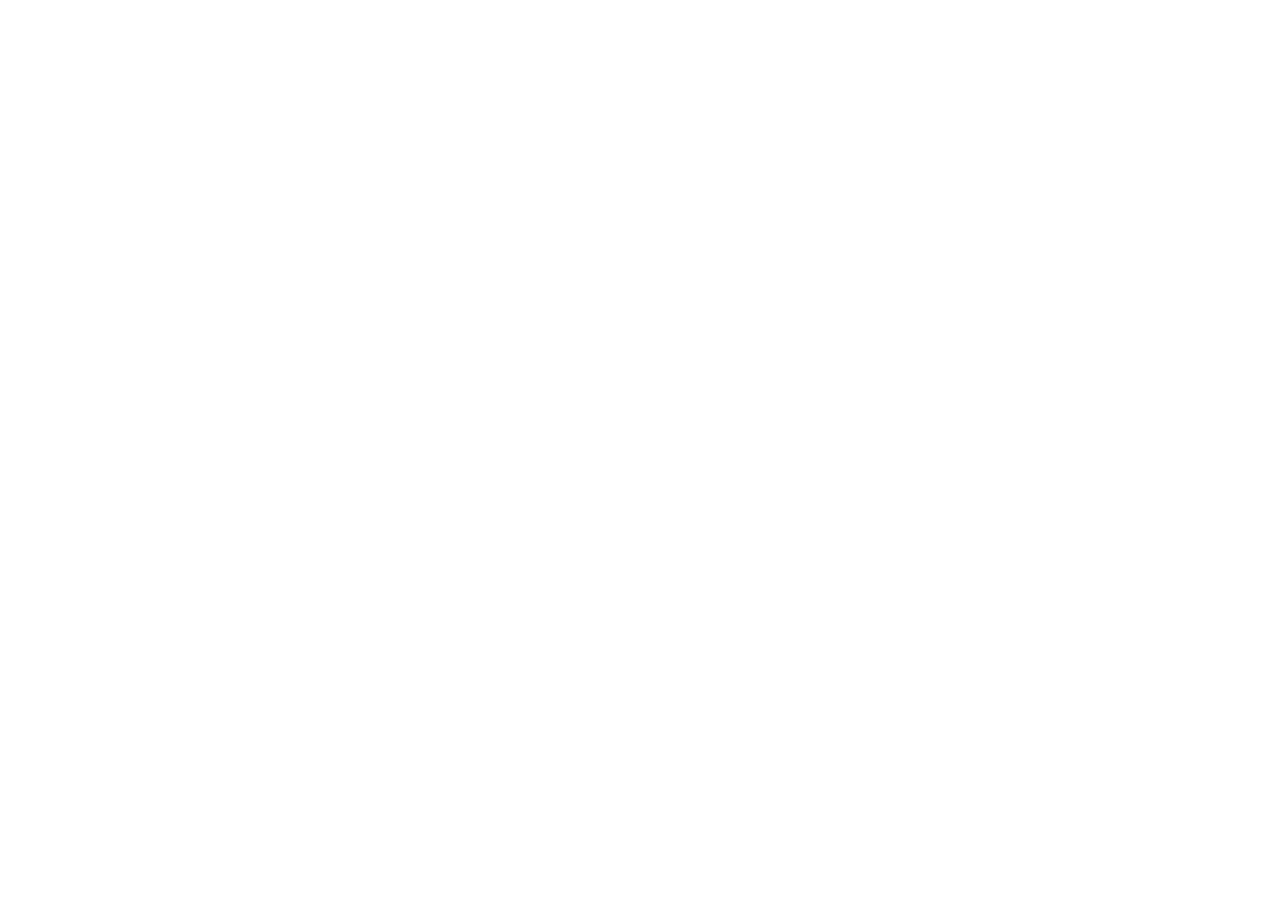
==== index.html @ 334176bd "movendo arquivos" ====
<!doctype html>
<html lang="en">
  <head>
    <meta charset="UTF-8" />
    <meta name="viewport" content="width=device-width, initial-scale=1.0" />
    <title>RecySouls - Logística Reversa de Almas</title>
    <script type="module" crossorigin src="/recysouls/assets/index-DYGy5Hjc.js"></script>
    <link rel="stylesheet" crossorigin href="/recysouls/assets/index-yhm3DE7h.css">
  </head>
  <body>
    <div id="root"></div>
  </body>
</html>
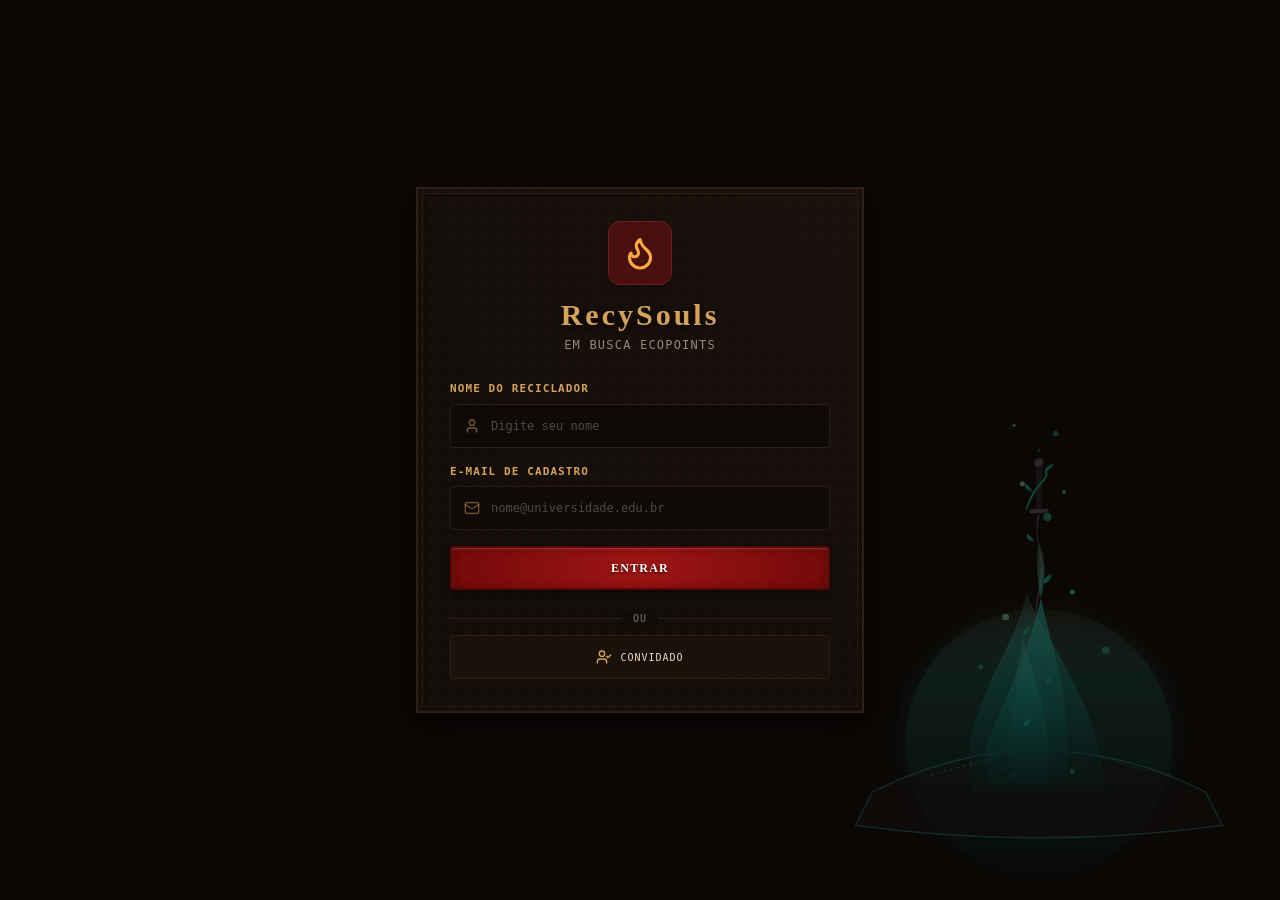
==== commit 318ef91f: "Remodelagem das funções dos botões e suavidez no login" ====
--- a/index.html
+++ b/index.html
@@ -1,14 +1,13 @@
 <!doctype html>
-<html lang="en">
+<html lang="pt-BR">
   <head>
     <meta charset="UTF-8" />
     <meta name="viewport" content="width=device-width, initial-scale=1.0" />
     <title>RecySouls - Logística Reversa de Almas</title>
-    <script type="module" crossorigin src="/recysouls/assets/index-DYGy5Hjc.js"></script>
-    <link rel="stylesheet" crossorigin href="/recysouls/assets/index-yhm3DE7h.css">
+    <script type="module" crossorigin src="./assets/index-DYGy5Hjc.js"></script>
+    <link rel="stylesheet" crossorigin href="./assets/index-yhm3DE7h.css">
   </head>
   <body>
     <div id="root"></div>
   </body>
 </html>
-
--- a/assets/index-yhm3DE7h.css
+++ b/assets/index-yhm3DE7h.css
@@ -0,0 +1 @@
+@import"https://fonts.googleapis.com/css2?family=Cinzel:wght@400;500;600;700;800;900&family=Inter:wght@300;400;500;600;700&family=JetBrains+Mono:wght@400;500;600&display=swap";/*! tailwindcss v4.3.3 | MIT License | https://tailwindcss.com */@layer properties{@supports (((-webkit-hyphens:none)) and (not (margin-trim:inline))) or ((-moz-orient:inline) and (not (color:rgb(from red r g b)))){*,:before,:after,::backdrop{--tw-translate-x:0;--tw-translate-y:0;--tw-translate-z:0;--tw-scale-x:1;--tw-scale-y:1;--tw-scale-z:1;--tw-rotate-x:initial;--tw-rotate-y:initial;--tw-rotate-z:initial;--tw-skew-x:initial;--tw-skew-y:initial;--tw-space-y-reverse:0;--tw-space-x-reverse:0;--tw-border-style:solid;--tw-gradient-position:initial;--tw-gradient-from:#0000;--tw-gradient-via:#0000;--tw-gradient-to:#0000;--tw-gradient-stops:initial;--tw-gradient-via-stops:initial;--tw-gradient-from-position:0%;--tw-gradient-via-position:50%;--tw-gradient-to-position:100%;--tw-leading:initial;--tw-font-weight:initial;--tw-tracking:initial;--tw-shadow:0 0 #0000;--tw-shadow-color:initial;--tw-shadow-alpha:100%;--tw-inset-shadow:0 0 #0000;--tw-inset-shadow-color:initial;--tw-inset-shadow-alpha:100%;--tw-ring-color:initial;--tw-ring-shadow:0 0 #0000;--tw-inset-ring-color:initial;--tw-inset-ring-shadow:0 0 #0000;--tw-ring-inset:initial;--tw-ring-offset-width:0px;--tw-ring-offset-color:#fff;--tw-ring-offset-shadow:0 0 #0000;--tw-blur:initial;--tw-brightness:initial;--tw-contrast:initial;--tw-grayscale:initial;--tw-hue-rotate:initial;--tw-invert:initial;--tw-opacity:initial;--tw-saturate:initial;--tw-sepia:initial;--tw-drop-shadow:initial;--tw-drop-shadow-color:initial;--tw-drop-shadow-alpha:100%;--tw-drop-shadow-size:initial;--tw-duration:initial;--tw-ease:initial}}}@layer theme{:root,:host{--font-sans:"Inter", ui-sans-serif, system-ui, sans-serif;--font-mono:"JetBrains Mono", ui-monospace, SFMono-Regular, monospace;--color-amber-300:oklch(87.9% .169 91.605);--color-amber-400:oklch(82.8% .189 84.429);--color-amber-500:oklch(76.9% .188 70.08);--color-amber-950:oklch(27.9% .077 45.635);--color-emerald-300:oklch(84.5% .143 164.978);--color-emerald-500:oklch(69.6% .17 162.48);--color-teal-300:oklch(85.5% .138 181.071);--color-teal-500:oklch(70.4% .14 182.503);--color-teal-900:oklch(38.6% .063 188.416);--color-teal-950:oklch(27.7% .046 192.524);--color-rose-200:oklch(89.2% .058 10.001);--color-rose-300:oklch(81% .117 11.638);--color-rose-400:oklch(71.2% .194 13.428);--color-stone-900:oklch(21.6% .006 56.043);--color-stone-950:oklch(14.7% .004 49.25);--color-black:#000;--color-white:#fff;--spacing:.25rem;--container-sm:24rem;--container-md:28rem;--container-xl:36rem;--container-2xl:42rem;--container-7xl:80rem;--text-xs:.75rem;--text-xs--line-height:calc(1 / .75);--text-sm:.875rem;--text-sm--line-height:calc(1.25 / .875);--text-base:1rem;--text-base--line-height: 1.5 ;--text-lg:1.125rem;--text-lg--line-height:calc(1.75 / 1.125);--text-xl:1.25rem;--text-xl--line-height:calc(1.75 / 1.25);--text-2xl:1.5rem;--text-2xl--line-height:calc(2 / 1.5);--text-3xl:1.875rem;--text-3xl--line-height: 1.2 ;--font-weight-medium:500;--font-weight-semibold:600;--font-weight-bold:700;--font-weight-extrabold:800;--tracking-tight:-.025em;--tracking-wide:.025em;--tracking-wider:.05em;--tracking-widest:.1em;--leading-tight:1.25;--leading-snug:1.375;--leading-normal:1.5;--leading-relaxed:1.625;--radius-lg:.5rem;--radius-xl:.75rem;--radius-2xl:1rem;--radius-3xl:1.5rem;--ease-in-out:cubic-bezier(.4, 0, .2, 1);--animate-ping:ping 1s cubic-bezier(0, 0, .2, 1) infinite;--animate-pulse:pulse 2s cubic-bezier(.4, 0, .6, 1) infinite;--blur-2xl:40px;--blur-3xl:64px;--default-transition-duration:.15s;--default-transition-timing-function:cubic-bezier(.4, 0, .2, 1);--default-font-family:var(--font-sans);--default-mono-font-family:var(--font-mono);--font-display:"Cinzel", Georgia, serif}}@layer base{*,:after,:before,::backdrop{box-sizing:border-box;border:0 solid;margin:0;padding:0}::file-selector-button{box-sizing:border-box;border:0 solid;margin:0;padding:0}html,:host{-webkit-text-size-adjust:100%;-moz-tab-size:4;tab-size:4;line-height:1.5;font-family:var(--default-font-family,-apple-system, BlinkMacSystemFont, "Segoe UI", Roboto, "Helvetica Neue", "Noto Sans", Arial, sans-serif, "Apple Color Emoji", "Segoe UI Emoji", "Segoe UI Symbol", "Noto Color Emoji");font-feature-settings:var(--default-font-feature-settings,normal);font-variation-settings:var(--default-font-variation-settings,normal);-webkit-tap-highlight-color:transparent}hr{height:0;color:inherit;border-top-width:1px}abbr:where([title]){-webkit-text-decoration:underline dotted;text-decoration:underline dotted}h1,h2,h3,h4,h5,h6{font-size:inherit;font-weight:inherit}a{color:inherit;-webkit-text-decoration:inherit;text-decoration:inherit}b,strong{font-weight:bolder}code,kbd,samp,pre{font-family:var(--default-mono-font-family,ui-monospace, SFMono-Regular, Menlo, Monaco, Consolas, "Liberation Mono", "Courier New", monospace);font-feature-settings:var(--default-mono-font-feature-settings,normal);font-variation-settings:var(--default-mono-font-variation-settings,normal);font-size:1em}small{font-size:80%}sub,sup{vertical-align:baseline;font-size:75%;line-height:0;position:relative}sub{bottom:-.25em}sup{top:-.5em}table{text-indent:0;border-color:inherit;border-collapse:collapse}:-moz-focusring:where(:not(iframe)){outline:auto}progress{vertical-align:baseline}summary{display:list-item}ol,ul,menu{list-style:none}img,svg,video,canvas,audio,iframe,embed,object{vertical-align:middle;display:block}img,video{max-width:100%;height:auto}button,input,select,optgroup,textarea{font:inherit;font-feature-settings:inherit;font-variation-settings:inherit;letter-spacing:inherit;color:inherit;opacity:1;background-color:#0000;border-radius:0}::file-selector-button{font:inherit;font-feature-settings:inherit;font-variation-settings:inherit;letter-spacing:inherit;color:inherit;opacity:1;background-color:#0000;border-radius:0}:where(select:is([multiple],[size])) optgroup{font-weight:bolder}:where(select:is([multiple],[size])) optgroup option{padding-inline-start:20px}::file-selector-button{margin-inline-end:4px}::placeholder{opacity:1}@supports (not ((-webkit-appearance:-apple-pay-button))) or (contain-intrinsic-size:1px){::placeholder{color:currentColor}@supports (color:color-mix(in lab,red,red)){::placeholder{color:color-mix(in oklab,currentcolor 50%,transparent)}}}textarea{resize:vertical}::-webkit-search-decoration{-webkit-appearance:none}::-webkit-date-and-time-value{min-height:1lh;text-align:inherit}::-webkit-datetime-edit{display:inline-flex}::-webkit-datetime-edit-fields-wrapper{padding:0}::-webkit-datetime-edit{padding-block:0}::-webkit-datetime-edit-year-field{padding-block:0}::-webkit-datetime-edit-month-field{padding-block:0}::-webkit-datetime-edit-day-field{padding-block:0}::-webkit-datetime-edit-hour-field{padding-block:0}::-webkit-datetime-edit-minute-field{padding-block:0}::-webkit-datetime-edit-second-field{padding-block:0}::-webkit-datetime-edit-millisecond-field{padding-block:0}::-webkit-datetime-edit-meridiem-field{padding-block:0}::-webkit-calendar-picker-indicator{line-height:1}:-moz-ui-invalid{box-shadow:none}button,input:where([type=button],[type=reset],[type=submit]){-webkit-appearance:button;-moz-appearance:button;appearance:button}::file-selector-button{-webkit-appearance:button;-moz-appearance:button;appearance:button}::-webkit-inner-spin-button{height:auto}::-webkit-outer-spin-button{height:auto}[hidden]:where(:not([hidden=until-found])){display:none!important}}@layer components;@layer utilities{.pointer-events-none{pointer-events:none}.absolute{position:absolute}.relative{position:relative}.static{position:static}.-inset-2{inset:calc(var(--spacing) * -2)}.inset-0{top:0;right:0;bottom:0;left:0}.inset-2{inset:calc(var(--spacing) * 2)}.inset-y-0{inset-block:0}.top-0{top:0}.top-0\.5{top:calc(var(--spacing) * .5)}.top-1\/4{top:25%}.top-2{top:calc(var(--spacing) * 2)}.top-3{top:calc(var(--spacing) * 3)}.right-0{right:0}.right-1\/4{right:25%}.right-2{right:calc(var(--spacing) * 2)}.right-3{right:calc(var(--spacing) * 3)}.right-\[-20px\]{right:-20px}.bottom-0{bottom:0}.bottom-1\/4{bottom:25%}.bottom-3{bottom:calc(var(--spacing) * 3)}.bottom-4{bottom:calc(var(--spacing) * 4)}.bottom-\[-10px\]{bottom:-10px}.left-0{left:0}.left-1\/2{left:50%}.left-1\/4{left:25%}.left-3{left:calc(var(--spacing) * 3)}.z-0{z-index:0}.z-10{z-index:10}.z-20{z-index:20}.z-30{z-index:30}.mx-auto{margin-inline:auto}.my-4{margin-block:calc(var(--spacing) * 4)}.-mt-12{margin-top:calc(var(--spacing) * -12)}.-mt-16{margin-top:calc(var(--spacing) * -16)}.mt-0\.5{margin-top:calc(var(--spacing) * .5)}.mt-1{margin-top:var(--spacing)}.mt-1\.5{margin-top:calc(var(--spacing) * 1.5)}.mt-2{margin-top:calc(var(--spacing) * 2)}.mt-5{margin-top:calc(var(--spacing) * 5)}.mt-6{margin-top:calc(var(--spacing) * 6)}.-mr-12{margin-right:calc(var(--spacing) * -12)}.-mr-16{margin-right:calc(var(--spacing) * -16)}.mr-1{margin-right:var(--spacing)}.-mb-12{margin-bottom:calc(var(--spacing) * -12)}.-mb-16{margin-bottom:calc(var(--spacing) * -16)}.mb-1{margin-bottom:var(--spacing)}.mb-1\.5{margin-bottom:calc(var(--spacing) * 1.5)}.mb-2{margin-bottom:calc(var(--spacing) * 2)}.mb-4{margin-bottom:calc(var(--spacing) * 4)}.mb-6{margin-bottom:calc(var(--spacing) * 6)}.-ml-12{margin-left:calc(var(--spacing) * -12)}.-ml-16{margin-left:calc(var(--spacing) * -16)}.line-clamp-2{-webkit-line-clamp:2;-webkit-box-orient:vertical;display:-webkit-box;overflow:hidden}.block{display:block}.contents{display:contents}.flex{display:flex}.grid{display:grid}.hidden{display:none}.h-2{height:calc(var(--spacing) * 2)}.h-3{height:calc(var(--spacing) * 3)}.h-3\.5{height:calc(var(--spacing) * 3.5)}.h-4{height:calc(var(--spacing) * 4)}.h-5{height:calc(var(--spacing) * 5)}.h-6{height:calc(var(--spacing) * 6)}.h-7{height:calc(var(--spacing) * 7)}.h-8{height:calc(var(--spacing) * 8)}.h-9{height:calc(var(--spacing) * 9)}.h-10{height:calc(var(--spacing) * 10)}.h-11{height:calc(var(--spacing) * 11)}.h-14{height:calc(var(--spacing) * 14)}.h-16{height:calc(var(--spacing) * 16)}.h-36{height:calc(var(--spacing) * 36)}.h-48{height:calc(var(--spacing) * 48)}.h-64{height:calc(var(--spacing) * 64)}.h-80{height:calc(var(--spacing) * 80)}.h-96{height:calc(var(--spacing) * 96)}.h-\[300px\]{height:300px}.h-\[320px\]{height:320px}.h-\[340px\]{height:340px}.h-auto{height:auto}.h-full{height:100%}.max-h-\[72vh\]{max-height:72vh}.max-h-\[160px\]{max-height:160px}.max-h-\[380px\]{max-height:380px}.min-h-screen{min-height:100vh}.w-3{width:calc(var(--spacing) * 3)}.w-3\.5{width:calc(var(--spacing) * 3.5)}.w-4{width:calc(var(--spacing) * 4)}.w-5{width:calc(var(--spacing) * 5)}.w-6{width:calc(var(--spacing) * 6)}.w-8{width:calc(var(--spacing) * 8)}.w-9{width:calc(var(--spacing) * 9)}.w-10{width:calc(var(--spacing) * 10)}.w-14{width:calc(var(--spacing) * 14)}.w-16{width:calc(var(--spacing) * 16)}.w-36{width:calc(var(--spacing) * 36)}.w-48{width:calc(var(--spacing) * 48)}.w-64{width:calc(var(--spacing) * 64)}.w-80{width:calc(var(--spacing) * 80)}.w-96{width:calc(var(--spacing) * 96)}.w-\[280px\]{width:280px}.w-full{width:100%}.max-w-2xl{max-width:var(--container-2xl)}.max-w-7xl{max-width:var(--container-7xl)}.max-w-\[120px\]{max-width:120px}.max-w-\[200px\]{max-width:200px}.max-w-md{max-width:var(--container-md)}.max-w-sm{max-width:var(--container-sm)}.max-w-xl{max-width:var(--container-xl)}.flex-1{flex:1}.shrink-0{flex-shrink:0}.-translate-x-1\/2{--tw-translate-x: -50% ;translate:var(--tw-translate-x) var(--tw-translate-y)}.scale-125{--tw-scale-x:125%;--tw-scale-y:125%;--tw-scale-z:125%;scale:var(--tw-scale-x) var(--tw-scale-y)}.transform{transform:var(--tw-rotate-x,) var(--tw-rotate-y,) var(--tw-rotate-z,) var(--tw-skew-x,) var(--tw-skew-y,)}.animate-ping{animation:var(--animate-ping)}.animate-pulse{animation:var(--animate-pulse)}.cursor-pointer{cursor:pointer}.grid-cols-1{grid-template-columns:repeat(1,minmax(0,1fr))}.flex-col{flex-direction:column}.flex-wrap{flex-wrap:wrap}.items-center{align-items:center}.items-end{align-items:flex-end}.items-start{align-items:flex-start}.items-stretch{align-items:stretch}.justify-between{justify-content:space-between}.justify-center{justify-content:center}.gap-0\.5{gap:calc(var(--spacing) * .5)}.gap-1{gap:var(--spacing)}.gap-1\.5{gap:calc(var(--spacing) * 1.5)}.gap-2{gap:calc(var(--spacing) * 2)}.gap-2\.5{gap:calc(var(--spacing) * 2.5)}.gap-3{gap:calc(var(--spacing) * 3)}.gap-3\.5{gap:calc(var(--spacing) * 3.5)}.gap-4{gap:calc(var(--spacing) * 4)}.gap-5{gap:calc(var(--spacing) * 5)}.gap-6{gap:calc(var(--spacing) * 6)}:where(.space-y-0\.5>:not(:last-child)){--tw-space-y-reverse:0;margin-block-start:calc(calc(var(--spacing) * .5) * var(--tw-space-y-reverse));margin-block-end:calc(calc(var(--spacing) * .5) * calc(1 - var(--tw-space-y-reverse)))}:where(.space-y-1>:not(:last-child)){--tw-space-y-reverse:0;margin-block-start:calc(var(--spacing) * var(--tw-space-y-reverse));margin-block-end:calc(var(--spacing) * calc(1 - var(--tw-space-y-reverse)))}:where(.space-y-1\.5>:not(:last-child)){--tw-space-y-reverse:0;margin-block-start:calc(calc(var(--spacing) * 1.5) * var(--tw-space-y-reverse));margin-block-end:calc(calc(var(--spacing) * 1.5) * calc(1 - var(--tw-space-y-reverse)))}:where(.space-y-2>:not(:last-child)){--tw-space-y-reverse:0;margin-block-start:calc(calc(var(--spacing) * 2) * var(--tw-space-y-reverse));margin-block-end:calc(calc(var(--spacing) * 2) * calc(1 - var(--tw-space-y-reverse)))}:where(.space-y-2\.5>:not(:last-child)){--tw-space-y-reverse:0;margin-block-start:calc(calc(var(--spacing) * 2.5) * var(--tw-space-y-reverse));margin-block-end:calc(calc(var(--spacing) * 2.5) * calc(1 - var(--tw-space-y-reverse)))}:where(.space-y-3>:not(:last-child)){--tw-space-y-reverse:0;margin-block-start:calc(calc(var(--spacing) * 3) * var(--tw-space-y-reverse));margin-block-end:calc(calc(var(--spacing) * 3) * calc(1 - var(--tw-space-y-reverse)))}:where(.space-y-3\.5>:not(:last-child)){--tw-space-y-reverse:0;margin-block-start:calc(calc(var(--spacing) * 3.5) * var(--tw-space-y-reverse));margin-block-end:calc(calc(var(--spacing) * 3.5) * calc(1 - var(--tw-space-y-reverse)))}:where(.space-y-4>:not(:last-child)){--tw-space-y-reverse:0;margin-block-start:calc(calc(var(--spacing) * 4) * var(--tw-space-y-reverse));margin-block-end:calc(calc(var(--spacing) * 4) * calc(1 - var(--tw-space-y-reverse)))}:where(.space-y-5>:not(:last-child)){--tw-space-y-reverse:0;margin-block-start:calc(calc(var(--spacing) * 5) * var(--tw-space-y-reverse));margin-block-end:calc(calc(var(--spacing) * 5) * calc(1 - var(--tw-space-y-reverse)))}:where(.space-y-6>:not(:last-child)){--tw-space-y-reverse:0;margin-block-start:calc(calc(var(--spacing) * 6) * var(--tw-space-y-reverse));margin-block-end:calc(calc(var(--spacing) * 6) * calc(1 - var(--tw-space-y-reverse)))}:where(.space-y-7>:not(:last-child)){--tw-space-y-reverse:0;margin-block-start:calc(calc(var(--spacing) * 7) * var(--tw-space-y-reverse));margin-block-end:calc(calc(var(--spacing) * 7) * calc(1 - var(--tw-space-y-reverse)))}:where(.space-x-1\.5>:not(:last-child)){--tw-space-x-reverse:0;margin-inline-start:calc(calc(var(--spacing) * 1.5) * var(--tw-space-x-reverse));margin-inline-end:calc(calc(var(--spacing) * 1.5) * calc(1 - var(--tw-space-x-reverse)))}:where(.space-x-2>:not(:last-child)){--tw-space-x-reverse:0;margin-inline-start:calc(calc(var(--spacing) * 2) * var(--tw-space-x-reverse));margin-inline-end:calc(calc(var(--spacing) * 2) * calc(1 - var(--tw-space-x-reverse)))}:where(.space-x-3>:not(:last-child)){--tw-space-x-reverse:0;margin-inline-start:calc(calc(var(--spacing) * 3) * var(--tw-space-x-reverse));margin-inline-end:calc(calc(var(--spacing) * 3) * calc(1 - var(--tw-space-x-reverse)))}:where(.space-x-3\.5>:not(:last-child)){--tw-space-x-reverse:0;margin-inline-start:calc(calc(var(--spacing) * 3.5) * var(--tw-space-x-reverse));margin-inline-end:calc(calc(var(--spacing) * 3.5) * calc(1 - var(--tw-space-x-reverse)))}:where(.space-x-4>:not(:last-child)){--tw-space-x-reverse:0;margin-inline-start:calc(calc(var(--spacing) * 4) * var(--tw-space-x-reverse));margin-inline-end:calc(calc(var(--spacing) * 4) * calc(1 - var(--tw-space-x-reverse)))}.truncate{text-overflow:ellipsis;white-space:nowrap;overflow:hidden}.overflow-hidden{overflow:hidden}.overflow-y-auto{overflow-y:auto}.rounded{border-radius:.25rem}.rounded-2xl{border-radius:var(--radius-2xl)}.rounded-3xl{border-radius:var(--radius-3xl)}.rounded-full{border-radius:3.40282e38px}.rounded-lg{border-radius:var(--radius-lg)}.rounded-xl{border-radius:var(--radius-xl)}.rounded-r{border-top-right-radius:.25rem;border-bottom-right-radius:.25rem}.border{border-style:var(--tw-border-style);border-width:1px}.border-0{border-style:var(--tw-border-style);border-width:0}.border-2{border-style:var(--tw-border-style);border-width:2px}.border-t{border-top-style:var(--tw-border-style);border-top-width:1px}.border-b{border-bottom-style:var(--tw-border-style);border-bottom-width:1px}.border-none{--tw-border-style:none;border-style:none}.border-\[\#1f1610\]\/40{border-color:#1f161066}.border-\[\#2d1e16\]{border-color:#2d1e16}.border-\[\#2d1e16\]\/20{border-color:#2d1e1633}.border-\[\#2d1e16\]\/30{border-color:#2d1e164d}.border-\[\#2d1e16\]\/35{border-color:#2d1e1659}.border-\[\#2d1e16\]\/40{border-color:#2d1e1666}.border-\[\#2d1e16\]\/60{border-color:#2d1e1699}.border-\[\#3e291e\]\/10{border-color:#3e291e1a}.border-\[\#3e2617\]{border-color:#3e2617}.border-\[\#6b1f1f\]{border-color:#6b1f1f}.border-\[\#7f2626\]\/40{border-color:#7f262666}.border-\[\#40291a\]{border-color:#40291a}.border-\[\#362217\]{border-color:#362217}.border-\[\#543420\]{border-color:#543420}.border-\[\#c2b291\]{border-color:#c2b291}.border-\[\#d4a359\]{border-color:#d4a359}.border-\[\#d4a359\]\/15{border-color:#d4a35926}.border-\[\#d4a359\]\/30{border-color:#d4a3594d}.border-\[\#d4a359\]\/40{border-color:#d4a35966}.border-\[\#d4a359\]\/45{border-color:#d4a35973}.border-\[\#ebd299\]{border-color:#ebd299}.border-\[\#f87171\]{border-color:#f87171}.border-amber-400\/20{border-color:#fcbb0033}@supports (color:color-mix(in lab,red,red)){.border-amber-400\/20{border-color:color-mix(in oklab,var(--color-amber-400) 20%,transparent)}}.border-amber-500\/30{border-color:#f99c004d}@supports (color:color-mix(in lab,red,red)){.border-amber-500\/30{border-color:color-mix(in oklab,var(--color-amber-500) 30%,transparent)}}.border-emerald-500\/30{border-color:#00bb7f4d}@supports (color:color-mix(in lab,red,red)){.border-emerald-500\/30{border-color:color-mix(in oklab,var(--color-emerald-500) 30%,transparent)}}.border-teal-500\/30{border-color:#00baa74d}@supports (color:color-mix(in lab,red,red)){.border-teal-500\/30{border-color:color-mix(in oklab,var(--color-teal-500) 30%,transparent)}}.border-transparent{border-color:#0000}.border-white\/5{border-color:#ffffff0d}@supports (color:color-mix(in lab,red,red)){.border-white\/5{border-color:color-mix(in oklab,var(--color-white) 5%,transparent)}}.bg-\[\#0b0705\]{background-color:#0b0705}.bg-\[\#0f0a07\]{background-color:#0f0a07}.bg-\[\#1a110a\]{background-color:#1a110a}.bg-\[\#2d1e16\]{background-color:#2d1e16}.bg-\[\#2d1e16\]\/50{background-color:#2d1e1680}.bg-\[\#3e291e\]\/15{background-color:#3e291e26}.bg-\[\#4a1010\]{background-color:#4a1010}.bg-\[\#4a1010\]\/10{background-color:#4a10101a}.bg-\[\#4a1010\]\/15{background-color:#4a101026}.bg-\[\#4a1010\]\/20{background-color:#4a101033}.bg-\[\#4a1414\]\/25{background-color:#4a141440}.bg-\[\#080c0a\]\/90{background-color:#080c0ae6}.bg-\[\#090e0c\]{background-color:#090e0c}.bg-\[\#120c09\]{background-color:#120c09}.bg-\[\#140d08\]\/45{background-color:#140d0873}.bg-\[\#140f0c\]{background-color:#140f0c}.bg-\[\#291a11\]{background-color:#291a11}.bg-\[\#991b1b\]\/20{background-color:#991b1b33}.bg-\[\#18110c\]{background-color:#18110c}.bg-\[\#18110c\]\/80{background-color:#18110ccc}.bg-\[\#d4a359\]{background-color:#d4a359}.bg-\[\#d4a359\]\/10{background-color:#d4a3591a}.bg-\[\#d4a359\]\/20{background-color:#d4a35933}.bg-\[\#d4a359\]\/25{background-color:#d4a35940}.bg-\[\#d4a359\]\/30{background-color:#d4a3594d}.bg-\[\#f47c22\]\/5{background-color:#f47c220d}.bg-amber-500\/10{background-color:#f99c001a}@supports (color:color-mix(in lab,red,red)){.bg-amber-500\/10{background-color:color-mix(in oklab,var(--color-amber-500) 10%,transparent)}}.bg-amber-950\/40{background-color:#46190166}@supports (color:color-mix(in lab,red,red)){.bg-amber-950\/40{background-color:color-mix(in oklab,var(--color-amber-950) 40%,transparent)}}.bg-black\/25{background-color:#00000040}@supports (color:color-mix(in lab,red,red)){.bg-black\/25{background-color:color-mix(in oklab,var(--color-black) 25%,transparent)}}.bg-black\/35{background-color:#00000059}@supports (color:color-mix(in lab,red,red)){.bg-black\/35{background-color:color-mix(in oklab,var(--color-black) 35%,transparent)}}.bg-black\/40{background-color:#0006}@supports (color:color-mix(in lab,red,red)){.bg-black\/40{background-color:color-mix(in oklab,var(--color-black) 40%,transparent)}}.bg-black\/45{background-color:#00000073}@supports (color:color-mix(in lab,red,red)){.bg-black\/45{background-color:color-mix(in oklab,var(--color-black) 45%,transparent)}}.bg-black\/60{background-color:#0009}@supports (color:color-mix(in lab,red,red)){.bg-black\/60{background-color:color-mix(in oklab,var(--color-black) 60%,transparent)}}.bg-black\/90{background-color:#000000e6}@supports (color:color-mix(in lab,red,red)){.bg-black\/90{background-color:color-mix(in oklab,var(--color-black) 90%,transparent)}}.bg-stone-900{background-color:var(--color-stone-900)}.bg-stone-950{background-color:var(--color-stone-950)}.bg-teal-900\/40{background-color:#0b4f4a66}@supports (color:color-mix(in lab,red,red)){.bg-teal-900\/40{background-color:color-mix(in oklab,var(--color-teal-900) 40%,transparent)}}.bg-teal-950\/40{background-color:#022f2e66}@supports (color:color-mix(in lab,red,red)){.bg-teal-950\/40{background-color:color-mix(in oklab,var(--color-teal-950) 40%,transparent)}}.bg-transparent{background-color:#0000}.bg-white\/5{background-color:#ffffff0d}@supports (color:color-mix(in lab,red,red)){.bg-white\/5{background-color:color-mix(in oklab,var(--color-white) 5%,transparent)}}.bg-gradient-to-b{--tw-gradient-position:to bottom in oklab;background-image:linear-gradient(var(--tw-gradient-stops))}.bg-gradient-to-r{--tw-gradient-position:to right in oklab;background-image:linear-gradient(var(--tw-gradient-stops))}.bg-\[radial-gradient\(\#ffffff02_1px\,transparent_1px\)\]{background-image:radial-gradient(#ffffff02 1px,#0000 1px)}.from-\[\#2d1a10\]{--tw-gradient-from:#2d1a10;--tw-gradient-stops:var(--tw-gradient-via-stops,var(--tw-gradient-position), var(--tw-gradient-from) var(--tw-gradient-from-position), var(--tw-gradient-to) var(--tw-gradient-to-position))}.from-\[\#d4a359\]{--tw-gradient-from:#d4a359;--tw-gradient-stops:var(--tw-gradient-via-stops,var(--tw-gradient-position), var(--tw-gradient-from) var(--tw-gradient-from-position), var(--tw-gradient-to) var(--tw-gradient-to-position))}.to-\[\#140a06\]{--tw-gradient-to:#140a06;--tw-gradient-stops:var(--tw-gradient-via-stops,var(--tw-gradient-position), var(--tw-gradient-from) var(--tw-gradient-from-position), var(--tw-gradient-to) var(--tw-gradient-to-position))}.to-\[\#f47c22\]{--tw-gradient-to:#f47c22;--tw-gradient-stops:var(--tw-gradient-via-stops,var(--tw-gradient-position), var(--tw-gradient-from) var(--tw-gradient-from-position), var(--tw-gradient-to) var(--tw-gradient-to-position))}.\[background-size\:32px_32px\]{background-size:32px 32px}.p-1{padding:var(--spacing)}.p-2{padding:calc(var(--spacing) * 2)}.p-2\.5{padding:calc(var(--spacing) * 2.5)}.p-3{padding:calc(var(--spacing) * 3)}.p-3\.5{padding:calc(var(--spacing) * 3.5)}.p-4{padding:calc(var(--spacing) * 4)}.p-5{padding:calc(var(--spacing) * 5)}.p-6{padding:calc(var(--spacing) * 6)}.p-8{padding:calc(var(--spacing) * 8)}.px-0\.5{padding-inline:calc(var(--spacing) * .5)}.px-1\.5{padding-inline:calc(var(--spacing) * 1.5)}.px-2{padding-inline:calc(var(--spacing) * 2)}.px-2\.5{padding-inline:calc(var(--spacing) * 2.5)}.px-3{padding-inline:calc(var(--spacing) * 3)}.px-4{padding-inline:calc(var(--spacing) * 4)}.px-5{padding-inline:calc(var(--spacing) * 5)}.py-0\.5{padding-block:calc(var(--spacing) * .5)}.py-1{padding-block:var(--spacing)}.py-2\.5{padding-block:calc(var(--spacing) * 2.5)}.py-3{padding-block:calc(var(--spacing) * 3)}.py-6{padding-block:calc(var(--spacing) * 6)}.pt-1{padding-top:var(--spacing)}.pt-2{padding-top:calc(var(--spacing) * 2)}.pt-3{padding-top:calc(var(--spacing) * 3)}.pr-1{padding-right:var(--spacing)}.pb-3{padding-bottom:calc(var(--spacing) * 3)}.pl-3\.5{padding-left:calc(var(--spacing) * 3.5)}.pl-10{padding-left:calc(var(--spacing) * 10)}.text-center{text-align:center}.text-left{text-align:left}.text-right{text-align:right}.font-display{font-family:var(--font-display)}.font-mono{font-family:var(--font-mono)}.font-sans{font-family:var(--font-sans)}.text-2xl{font-size:var(--text-2xl);line-height:var(--tw-leading,var(--text-2xl--line-height))}.text-3xl{font-size:var(--text-3xl);line-height:var(--tw-leading,var(--text-3xl--line-height))}.text-base{font-size:var(--text-base);line-height:var(--tw-leading,var(--text-base--line-height))}.text-sm{font-size:var(--text-sm);line-height:var(--tw-leading,var(--text-sm--line-height))}.text-xl{font-size:var(--text-xl);line-height:var(--tw-leading,var(--text-xl--line-height))}.text-xs{font-size:var(--text-xs);line-height:var(--tw-leading,var(--text-xs--line-height))}.text-\[8px\]{font-size:8px}.text-\[9px\]{font-size:9px}.text-\[10px\]{font-size:10px}.text-\[11px\]{font-size:11px}.leading-none{--tw-leading:1;line-height:1}.leading-normal{--tw-leading:var(--leading-normal);line-height:var(--leading-normal)}.leading-relaxed{--tw-leading:var(--leading-relaxed);line-height:var(--leading-relaxed)}.leading-snug{--tw-leading:var(--leading-snug);line-height:var(--leading-snug)}.leading-tight{--tw-leading:var(--leading-tight);line-height:var(--leading-tight)}.font-bold{--tw-font-weight:var(--font-weight-bold);font-weight:var(--font-weight-bold)}.font-extrabold{--tw-font-weight:var(--font-weight-extrabold);font-weight:var(--font-weight-extrabold)}.font-medium{--tw-font-weight:var(--font-weight-medium);font-weight:var(--font-weight-medium)}.font-semibold{--tw-font-weight:var(--font-weight-semibold);font-weight:var(--font-weight-semibold)}.tracking-tight{--tw-tracking:var(--tracking-tight);letter-spacing:var(--tracking-tight)}.tracking-wide{--tw-tracking:var(--tracking-wide);letter-spacing:var(--tracking-wide)}.tracking-wider{--tw-tracking:var(--tracking-wider);letter-spacing:var(--tracking-wider)}.tracking-widest{--tw-tracking:var(--tracking-widest);letter-spacing:var(--tracking-widest)}.whitespace-nowrap{white-space:nowrap}.text-\[\#3b2110\]{color:#3b2110}.text-\[\#4a2e1d\]{color:#4a2e1d}.text-\[\#4a3420\]{color:#4a3420}.text-\[\#4a7238\]{color:#4a7238}.text-\[\#5e4e3c\]{color:#5e4e3c}.text-\[\#294c1c\]{color:#294c1c}.text-\[\#211610\]{color:#211610}.text-\[\#a16207\]{color:#a16207}.text-\[\#d4a359\]{color:#d4a359}.text-\[\#d4a359\]\/50{color:#d4a35980}.text-\[\#d4a359\]\/70{color:#d4a359b3}.text-\[\#d4a359\]\/75{color:#d4a359bf}.text-\[\#ebd7c3\]{color:#ebd7c3}.text-\[\#ebd7c3\]\/50{color:#ebd7c380}.text-\[\#ebd7c3\]\/60{color:#ebd7c399}.text-\[\#ebd7c3\]\/70{color:#ebd7c3b3}.text-\[\#ebd299\]{color:#ebd299}.text-\[\#f7d299\]{color:#f7d299}.text-\[\#ffaa44\]{color:#fa4}.text-amber-300{color:var(--color-amber-300)}.text-black{color:var(--color-black)}.text-emerald-300{color:var(--color-emerald-300)}.text-rose-200\/90{color:#ffccd3e6}@supports (color:color-mix(in lab,red,red)){.text-rose-200\/90{color:color-mix(in oklab,var(--color-rose-200) 90%,transparent)}}.text-rose-300{color:var(--color-rose-300)}.text-rose-400{color:var(--color-rose-400)}.text-teal-300{color:var(--color-teal-300)}.text-white{color:var(--color-white)}.text-white\/30{color:#ffffff4d}@supports (color:color-mix(in lab,red,red)){.text-white\/30{color:color-mix(in oklab,var(--color-white) 30%,transparent)}}.text-white\/35{color:#ffffff59}@supports (color:color-mix(in lab,red,red)){.text-white\/35{color:color-mix(in oklab,var(--color-white) 35%,transparent)}}.text-white\/40{color:#fff6}@supports (color:color-mix(in lab,red,red)){.text-white\/40{color:color-mix(in oklab,var(--color-white) 40%,transparent)}}.text-white\/45{color:#ffffff73}@supports (color:color-mix(in lab,red,red)){.text-white\/45{color:color-mix(in oklab,var(--color-white) 45%,transparent)}}.text-white\/50{color:#ffffff80}@supports (color:color-mix(in lab,red,red)){.text-white\/50{color:color-mix(in oklab,var(--color-white) 50%,transparent)}}.text-white\/60{color:#fff9}@supports (color:color-mix(in lab,red,red)){.text-white\/60{color:color-mix(in oklab,var(--color-white) 60%,transparent)}}.text-white\/65{color:#ffffffa6}@supports (color:color-mix(in lab,red,red)){.text-white\/65{color:color-mix(in oklab,var(--color-white) 65%,transparent)}}.text-white\/70{color:#ffffffb3}@supports (color:color-mix(in lab,red,red)){.text-white\/70{color:color-mix(in oklab,var(--color-white) 70%,transparent)}}.text-white\/80{color:#fffc}@supports (color:color-mix(in lab,red,red)){.text-white\/80{color:color-mix(in oklab,var(--color-white) 80%,transparent)}}.text-white\/85{color:#ffffffd9}@supports (color:color-mix(in lab,red,red)){.text-white\/85{color:color-mix(in oklab,var(--color-white) 85%,transparent)}}.text-white\/90{color:#ffffffe6}@supports (color:color-mix(in lab,red,red)){.text-white\/90{color:color-mix(in oklab,var(--color-white) 90%,transparent)}}.text-white\/95{color:#fffffff2}@supports (color:color-mix(in lab,red,red)){.text-white\/95{color:color-mix(in oklab,var(--color-white) 95%,transparent)}}.uppercase{text-transform:uppercase}.italic{font-style:italic}.placeholder-\[\#ebd7c3\]\/30::placeholder{color:#ebd7c34d}.opacity-0{opacity:0}.opacity-5{opacity:.05}.opacity-10{opacity:.1}.opacity-20{opacity:.2}.opacity-25{opacity:.25}.opacity-40{opacity:.4}.opacity-45{opacity:.45}.shadow{--tw-shadow:0 1px 3px 0 var(--tw-shadow-color,#0000001a), 0 1px 2px -1px var(--tw-shadow-color,#0000001a);box-shadow:var(--tw-inset-shadow),var(--tw-inset-ring-shadow),var(--tw-ring-offset-shadow),var(--tw-ring-shadow),var(--tw-shadow)}.shadow-2xl{--tw-shadow:0 25px 50px -12px var(--tw-shadow-color,#00000040);box-shadow:var(--tw-inset-shadow),var(--tw-inset-ring-shadow),var(--tw-ring-offset-shadow),var(--tw-ring-shadow),var(--tw-shadow)}.shadow-\[inset_0_1px_1px_rgba\(255\,255\,255\,0\.2\)\]{--tw-shadow:inset 0 1px 1px var(--tw-shadow-color,#fff3);box-shadow:var(--tw-inset-shadow),var(--tw-inset-ring-shadow),var(--tw-ring-offset-shadow),var(--tw-ring-shadow),var(--tw-shadow)}.shadow-\[inset_0_1px_rgba\(255\,255\,255\,0\.1\)\]{--tw-shadow:inset 0 1px var(--tw-shadow-color,#ffffff1a);box-shadow:var(--tw-inset-shadow),var(--tw-inset-ring-shadow),var(--tw-ring-offset-shadow),var(--tw-ring-shadow),var(--tw-shadow)}.shadow-lg{--tw-shadow:0 10px 15px -3px var(--tw-shadow-color,#0000001a), 0 4px 6px -4px var(--tw-shadow-color,#0000001a);box-shadow:var(--tw-inset-shadow),var(--tw-inset-ring-shadow),var(--tw-ring-offset-shadow),var(--tw-ring-shadow),var(--tw-shadow)}.shadow-md{--tw-shadow:0 4px 6px -1px var(--tw-shadow-color,#0000001a), 0 2px 4px -2px var(--tw-shadow-color,#0000001a);box-shadow:var(--tw-inset-shadow),var(--tw-inset-ring-shadow),var(--tw-ring-offset-shadow),var(--tw-ring-shadow),var(--tw-shadow)}.shadow-sm{--tw-shadow:0 1px 3px 0 var(--tw-shadow-color,#0000001a), 0 1px 2px -1px var(--tw-shadow-color,#0000001a);box-shadow:var(--tw-inset-shadow),var(--tw-inset-ring-shadow),var(--tw-ring-offset-shadow),var(--tw-ring-shadow),var(--tw-shadow)}.shadow-xl{--tw-shadow:0 20px 25px -5px var(--tw-shadow-color,#0000001a), 0 8px 10px -6px var(--tw-shadow-color,#0000001a);box-shadow:var(--tw-inset-shadow),var(--tw-inset-ring-shadow),var(--tw-ring-offset-shadow),var(--tw-ring-shadow),var(--tw-shadow)}.shadow-xs{--tw-shadow:0 1px 2px 0 var(--tw-shadow-color,#0000000d);box-shadow:var(--tw-inset-shadow),var(--tw-inset-ring-shadow),var(--tw-ring-offset-shadow),var(--tw-ring-shadow),var(--tw-shadow)}.blur{--tw-blur:blur(8px);filter:var(--tw-blur,) var(--tw-brightness,) var(--tw-contrast,) var(--tw-grayscale,) var(--tw-hue-rotate,) var(--tw-invert,) var(--tw-saturate,) var(--tw-sepia,) var(--tw-drop-shadow,)}.blur-2xl{--tw-blur:blur(var(--blur-2xl));filter:var(--tw-blur,) var(--tw-brightness,) var(--tw-contrast,) var(--tw-grayscale,) var(--tw-hue-rotate,) var(--tw-invert,) var(--tw-saturate,) var(--tw-sepia,) var(--tw-drop-shadow,)}.blur-3xl{--tw-blur:blur(var(--blur-3xl));filter:var(--tw-blur,) var(--tw-brightness,) var(--tw-contrast,) var(--tw-grayscale,) var(--tw-hue-rotate,) var(--tw-invert,) var(--tw-saturate,) var(--tw-sepia,) var(--tw-drop-shadow,)}.drop-shadow{--tw-drop-shadow-size:drop-shadow(0 1px 2px var(--tw-drop-shadow-color,#0000001a)) drop-shadow(0 1px 1px var(--tw-drop-shadow-color,#0000000f));--tw-drop-shadow:drop-shadow(0 1px 2px #0000001a) drop-shadow(0 1px 1px #0000000f);filter:var(--tw-blur,) var(--tw-brightness,) var(--tw-contrast,) var(--tw-grayscale,) var(--tw-hue-rotate,) var(--tw-invert,) var(--tw-saturate,) var(--tw-sepia,) var(--tw-drop-shadow,)}.drop-shadow-\[0_2px_4px_rgba\(0\,0\,0\,0\.8\)\]{--tw-drop-shadow-size:drop-shadow(0 2px 4px var(--tw-drop-shadow-color,#000c));--tw-drop-shadow:var(--tw-drop-shadow-size);filter:var(--tw-blur,) var(--tw-brightness,) var(--tw-contrast,) var(--tw-grayscale,) var(--tw-hue-rotate,) var(--tw-invert,) var(--tw-saturate,) var(--tw-sepia,) var(--tw-drop-shadow,)}.filter{filter:var(--tw-blur,) var(--tw-brightness,) var(--tw-contrast,) var(--tw-grayscale,) var(--tw-hue-rotate,) var(--tw-invert,) var(--tw-saturate,) var(--tw-sepia,) var(--tw-drop-shadow,)}.transition{transition-property:color,background-color,border-color,outline-color,text-decoration-color,fill,stroke,--tw-gradient-from,--tw-gradient-via,--tw-gradient-to,opacity,box-shadow,transform,translate,scale,rotate,filter,-webkit-backdrop-filter,backdrop-filter,display,content-visibility,overlay,pointer-events;transition-timing-function:var(--tw-ease,var(--default-transition-timing-function));transition-duration:var(--tw-duration,var(--default-transition-duration))}.transition-all{transition-property:all;transition-timing-function:var(--tw-ease,var(--default-transition-timing-function));transition-duration:var(--tw-duration,var(--default-transition-duration))}.transition-colors{transition-property:color,background-color,border-color,outline-color,text-decoration-color,fill,stroke,--tw-gradient-from,--tw-gradient-via,--tw-gradient-to;transition-timing-function:var(--tw-ease,var(--default-transition-timing-function));transition-duration:var(--tw-duration,var(--default-transition-duration))}.transition-transform{transition-property:transform,translate,scale,rotate;transition-timing-function:var(--tw-ease,var(--default-transition-timing-function));transition-duration:var(--tw-duration,var(--default-transition-duration))}.duration-150{--tw-duration:.15s;transition-duration:.15s}.duration-500{--tw-duration:.5s;transition-duration:.5s}.duration-700{--tw-duration:.7s;transition-duration:.7s}.ease-in-out{--tw-ease:var(--ease-in-out);transition-timing-function:var(--ease-in-out)}.outline-none{--tw-outline-style:none;outline-style:none}.select-none{-webkit-user-select:none;user-select:none}@media(hover:hover){.group-hover\:translate-x-1:is(:where(.group):hover *){--tw-translate-x:var(--spacing);translate:var(--tw-translate-x) var(--tw-translate-y)}.group-hover\:text-\[\#f7d299\]:is(:where(.group):hover *){color:#f7d299}}.placeholder\:text-white\/30::placeholder{color:#ffffff4d}@supports (color:color-mix(in lab,red,red)){.placeholder\:text-white\/30::placeholder{color:color-mix(in oklab,var(--color-white) 30%,transparent)}}@media(hover:hover){.hover\:scale-115:hover{--tw-scale-x:115%;--tw-scale-y:115%;--tw-scale-z:115%;scale:var(--tw-scale-x) var(--tw-scale-y)}.hover\:border-\[\#2d1e16\]\/30:hover{border-color:#2d1e164d}.hover\:border-\[\#d4a359\]\/40:hover{border-color:#d4a35966}.hover\:bg-\[\#1d140e\]:hover{background-color:#1d140e}.hover\:bg-\[\#2d1e16\]\/30:hover{background-color:#2d1e164d}.hover\:bg-\[\#3d2719\]:hover{background-color:#3d2719}.hover\:bg-\[\#6b1f1f\]:hover{background-color:#6b1f1f}.hover\:bg-\[\#23170e\]:hover{background-color:#23170e}.hover\:bg-white\/5:hover{background-color:#ffffff0d}@supports (color:color-mix(in lab,red,red)){.hover\:bg-white\/5:hover{background-color:color-mix(in oklab,var(--color-white) 5%,transparent)}}.hover\:bg-white\/10:hover{background-color:#ffffff1a}@supports (color:color-mix(in lab,red,red)){.hover\:bg-white\/10:hover{background-color:color-mix(in oklab,var(--color-white) 10%,transparent)}}.hover\:text-rose-400:hover{color:var(--color-rose-400)}.hover\:underline:hover{text-decoration-line:underline}.hover\:opacity-100:hover{opacity:1}}.focus\:border-\[\#d4a359\]:focus{border-color:#d4a359}.focus\:ring-1:focus{--tw-ring-shadow:var(--tw-ring-inset,) 0 0 0 calc(1px + var(--tw-ring-offset-width)) var(--tw-ring-color,currentcolor);box-shadow:var(--tw-inset-shadow),var(--tw-inset-ring-shadow),var(--tw-ring-offset-shadow),var(--tw-ring-shadow),var(--tw-shadow)}.focus\:ring-\[\#d4a359\]\/20:focus{--tw-ring-color:oklab(74.602% .0261479 .105411/.2)}@media(min-width:40rem){.sm\:w-auto{width:auto}.sm\:flex-none{flex:none}.sm\:flex-row{flex-direction:row}.sm\:justify-end{justify-content:flex-end}}@media(min-width:48rem){.md\:right-4{right:calc(var(--spacing) * 4)}.md\:bottom-2{bottom:calc(var(--spacing) * 2)}.md\:col-span-4{grid-column:span 4/span 4}.md\:col-span-8{grid-column:span 8/span 8}.md\:block{display:block}.md\:h-\[500px\]{height:500px}.md\:w-\[450px\]{width:450px}.md\:grid-cols-3{grid-template-columns:repeat(3,minmax(0,1fr))}.md\:grid-cols-12{grid-template-columns:repeat(12,minmax(0,1fr))}.md\:flex-row{flex-direction:row}.md\:items-center{align-items:center}.md\:border-t-0{border-top-style:var(--tw-border-style);border-top-width:0}.md\:border-l{border-left-style:var(--tw-border-style);border-left-width:1px}.md\:p-6{padding:calc(var(--spacing) * 6)}.md\:p-8{padding:calc(var(--spacing) * 8)}.md\:pt-0{padding-top:0}.md\:pl-4{padding-left:calc(var(--spacing) * 4)}.md\:text-2xl{font-size:var(--text-2xl);line-height:var(--tw-leading,var(--text-2xl--line-height))}.md\:text-3xl{font-size:var(--text-3xl);line-height:var(--tw-leading,var(--text-3xl--line-height))}.md\:text-lg{font-size:var(--text-lg);line-height:var(--tw-leading,var(--text-lg--line-height))}.md\:opacity-35{opacity:.35}}@media(min-width:64rem){.lg\:col-span-5{grid-column:span 5/span 5}.lg\:col-span-7{grid-column:span 7/span 7}.lg\:mt-auto{margin-top:auto}.lg\:mb-8{margin-bottom:calc(var(--spacing) * 8)}.lg\:hidden{display:none}.lg\:max-h-\[82vh\]{max-height:82vh}.lg\:w-64{width:calc(var(--spacing) * 64)}.lg\:grid-cols-12{grid-template-columns:repeat(12,minmax(0,1fr))}.lg\:flex-row{flex-direction:row}.lg\:justify-start{justify-content:flex-start}}}body{color:#ebd7c3;background-image:radial-gradient(circle,#2e1e1459,#0b0705f2),linear-gradient(#150e0a1a 1.5px,#0000 1.5px),linear-gradient(90deg,#150e0a1a 1.5px,#0000 1.5px);background-size:100% 100%,48px 48px,48px 48px;background-color:#0b0705!important}::-webkit-scrollbar{width:7px;height:7px}::-webkit-scrollbar-track{background:#0f0a08;border-left:1px solid #1c130e}::-webkit-scrollbar-thumb{background:#3a2215;border:1px solid #543420;border-radius:4px}::-webkit-scrollbar-thumb:hover{background:#4c2d1b}.animate-pulse-slow{animation:4s cubic-bezier(.4,0,.6,1) infinite pulse}@keyframes pulse{50%{opacity:.5}}.medieval-ladrilho{background-color:#100b08;background-image:linear-gradient(45deg,#18110c 25%,#0000 25%),linear-gradient(-45deg,#18110c 25%,#0000 25%),linear-gradient(45deg,#0000 75%,#18110c 75%),linear-gradient(-45deg,#0000 75%,#18110c 75%);background-position:0 0,0 6px,6px -6px,-6px 0;background-size:12px 12px}.medieval-wood{background:linear-gradient(#23160f,#1a100a 40%,#150d08);border:2px solid #362217;position:relative;box-shadow:inset 0 1px #ffffff0f,inset 0 -2px #00000080,0 4px 10px #0009}.parchment-scroll{color:#211610;text-shadow:0 0 1px #0000000d;background-color:#e6dcbf;background-image:radial-gradient(circle,#ece3ca,#dbd0b1);border:2px solid #c2b291;box-shadow:inset 0 0 16px #00000012,0 10px 25px #00000080}.medieval-wax-seal{text-shadow:0 1px 2px #000c;font-family:var(--font-display);background:radial-gradient(circle,#9e1414,#750a0a);border:2px solid #5a0505;box-shadow:0 3px 6px #0006,inset 0 1px 2px #fff3,inset 0 0 8px #0000004d}.medieval-wax-seal:hover{background:radial-gradient(circle,#b51f1f,#870b0b);border-color:#6d0a0a}.glass{background-color:#120c09;background-image:radial-gradient(circle at 100% 0,#64412d14,#0000 80%),linear-gradient(45deg,#150e0a 25%,#0000 25%),linear-gradient(-45deg,#150e0a 25%,#0000 25%),linear-gradient(45deg,#0000 75%,#150e0a 75%),linear-gradient(-45deg,#0000 75%,#150e0a 75%);background-size:100% 100%,16px 16px,16px 16px,16px 16px,16px 16px;border:2px solid #2d1e16;position:relative;box-shadow:0 8px 24px #000000bf,inset 0 0 12px #d4a35908}.glass:after{content:"";pointer-events:none;border:1px solid #d4a35917;position:absolute;top:4px;right:4px;bottom:4px;left:4px}.glass-hover{transition:all .25s cubic-bezier(.4,0,.2,1)}.glass-hover:hover{background-color:#1a120d;border-color:#442e22;box-shadow:0 12px 30px #000000d9,inset 0 0 15px #d4a3590f}.glass-dark{background-color:#0d0907;background-image:linear-gradient(#00000080,#0000001a);border:1px solid #241913;box-shadow:inset 0 2px 10px #000000e6}.active-nav{color:#f7d299;text-shadow:0 1px 4px #000c;font-family:var(--font-display);background:linear-gradient(90deg,#64412d59,#23160f26);border-left:3px solid #d4a359}.map-container{background-color:#1c120c;background-image:radial-gradient(circle,#2e1d13,#120906),radial-gradient(circle,#0000 25%,#d4a35905 26%,#d4a35905 28%,#0000 29%),radial-gradient(circle,#0000 45%,#d4a35905 46%,#d4a35905 48%,#0000 49%),linear-gradient(#d4a35903 1px,#0000 1px),linear-gradient(90deg,#d4a35903 1px,#0000 1px);background-size:100% 100%,200px 200px,400px 400px,30px 30px,30px 30px;border:3px solid #362217;position:relative;overflow:hidden}.map-container:before{content:"";pointer-events:none;z-index:5;position:absolute;top:0;right:0;bottom:0;left:0;box-shadow:inset 0 0 60px #000000e6,inset 0 0 20px #8b5c1a26}.marker{background:#d4a359;border:2px solid #1a0f0a;border-radius:50%;width:15px;height:15px;transition:all .3s cubic-bezier(.175,.885,.32,1.275);position:absolute;box-shadow:0 0 10px #d4a359cc,0 0 3px #000,inset 0 1px 2px #fff6}.marker:hover{background:#f0c382;transform:scale(1.15);box-shadow:0 0 15px #f0c382f2,0 0 4px #000}.marker-selected{background:#fa4;border-color:#ffe0b3;transform:scale(1.35);box-shadow:0 0 20px #fa4,0 0 5px #fa4,inset 0 1px 3px #fffc}.font-display{font-family:var(--font-display)}input[type=text],input[type=email],select{color:#ebd7c3!important;background-color:#0f0a07!important;border:1px solid #2d1e16!important;border-radius:4px!important}input[type=text]:focus,input[type=email]:focus,select:focus{border-color:#d4a359!important;box-shadow:0 0 5px #d4a35933!important}@property --tw-translate-x{syntax:"*";inherits:false;initial-value:0}@property --tw-translate-y{syntax:"*";inherits:false;initial-value:0}@property --tw-translate-z{syntax:"*";inherits:false;initial-value:0}@property --tw-scale-x{syntax:"*";inherits:false;initial-value:1}@property --tw-scale-y{syntax:"*";inherits:false;initial-value:1}@property --tw-scale-z{syntax:"*";inherits:false;initial-value:1}@property --tw-rotate-x{syntax:"*";inherits:false}@property --tw-rotate-y{syntax:"*";inherits:false}@property --tw-rotate-z{syntax:"*";inherits:false}@property --tw-skew-x{syntax:"*";inherits:false}@property --tw-skew-y{syntax:"*";inherits:false}@property --tw-space-y-reverse{syntax:"*";inherits:false;initial-value:0}@property --tw-space-x-reverse{syntax:"*";inherits:false;initial-value:0}@property --tw-border-style{syntax:"*";inherits:false;initial-value:solid}@property --tw-gradient-position{syntax:"*";inherits:false}@property --tw-gradient-from{syntax:"<color>";inherits:false;initial-value:#0000}@property --tw-gradient-via{syntax:"<color>";inherits:false;initial-value:#0000}@property --tw-gradient-to{syntax:"<color>";inherits:false;initial-value:#0000}@property --tw-gradient-stops{syntax:"*";inherits:false}@property --tw-gradient-via-stops{syntax:"*";inherits:false}@property --tw-gradient-from-position{syntax:"<length-percentage>";inherits:false;initial-value:0%}@property --tw-gradient-via-position{syntax:"<length-percentage>";inherits:false;initial-value:50%}@property --tw-gradient-to-position{syntax:"<length-percentage>";inherits:false;initial-value:100%}@property --tw-leading{syntax:"*";inherits:false}@property --tw-font-weight{syntax:"*";inherits:false}@property --tw-tracking{syntax:"*";inherits:false}@property --tw-shadow{syntax:"*";inherits:false;initial-value:0 0 #0000}@property --tw-shadow-color{syntax:"*";inherits:false}@property --tw-shadow-alpha{syntax:"<percentage>";inherits:false;initial-value:100%}@property --tw-inset-shadow{syntax:"*";inherits:false;initial-value:0 0 #0000}@property --tw-inset-shadow-color{syntax:"*";inherits:false}@property --tw-inset-shadow-alpha{syntax:"<percentage>";inherits:false;initial-value:100%}@property --tw-ring-color{syntax:"*";inherits:false}@property --tw-ring-shadow{syntax:"*";inherits:false;initial-value:0 0 #0000}@property --tw-inset-ring-color{syntax:"*";inherits:false}@property --tw-inset-ring-shadow{syntax:"*";inherits:false;initial-value:0 0 #0000}@property --tw-ring-inset{syntax:"*";inherits:false}@property --tw-ring-offset-width{syntax:"<length>";inherits:false;initial-value:0}@property --tw-ring-offset-color{syntax:"*";inherits:false;initial-value:#fff}@property --tw-ring-offset-shadow{syntax:"*";inherits:false;initial-value:0 0 #0000}@property --tw-blur{syntax:"*";inherits:false}@property --tw-brightness{syntax:"*";inherits:false}@property --tw-contrast{syntax:"*";inherits:false}@property --tw-grayscale{syntax:"*";inherits:false}@property --tw-hue-rotate{syntax:"*";inherits:false}@property --tw-invert{syntax:"*";inherits:false}@property --tw-opacity{syntax:"*";inherits:false}@property --tw-saturate{syntax:"*";inherits:false}@property --tw-sepia{syntax:"*";inherits:false}@property --tw-drop-shadow{syntax:"*";inherits:false}@property --tw-drop-shadow-color{syntax:"*";inherits:false}@property --tw-drop-shadow-alpha{syntax:"<percentage>";inherits:false;initial-value:100%}@property --tw-drop-shadow-size{syntax:"*";inherits:false}@property --tw-duration{syntax:"*";inherits:false}@property --tw-ease{syntax:"*";inherits:false}@keyframes ping{75%,to{opacity:0;transform:scale(2)}}
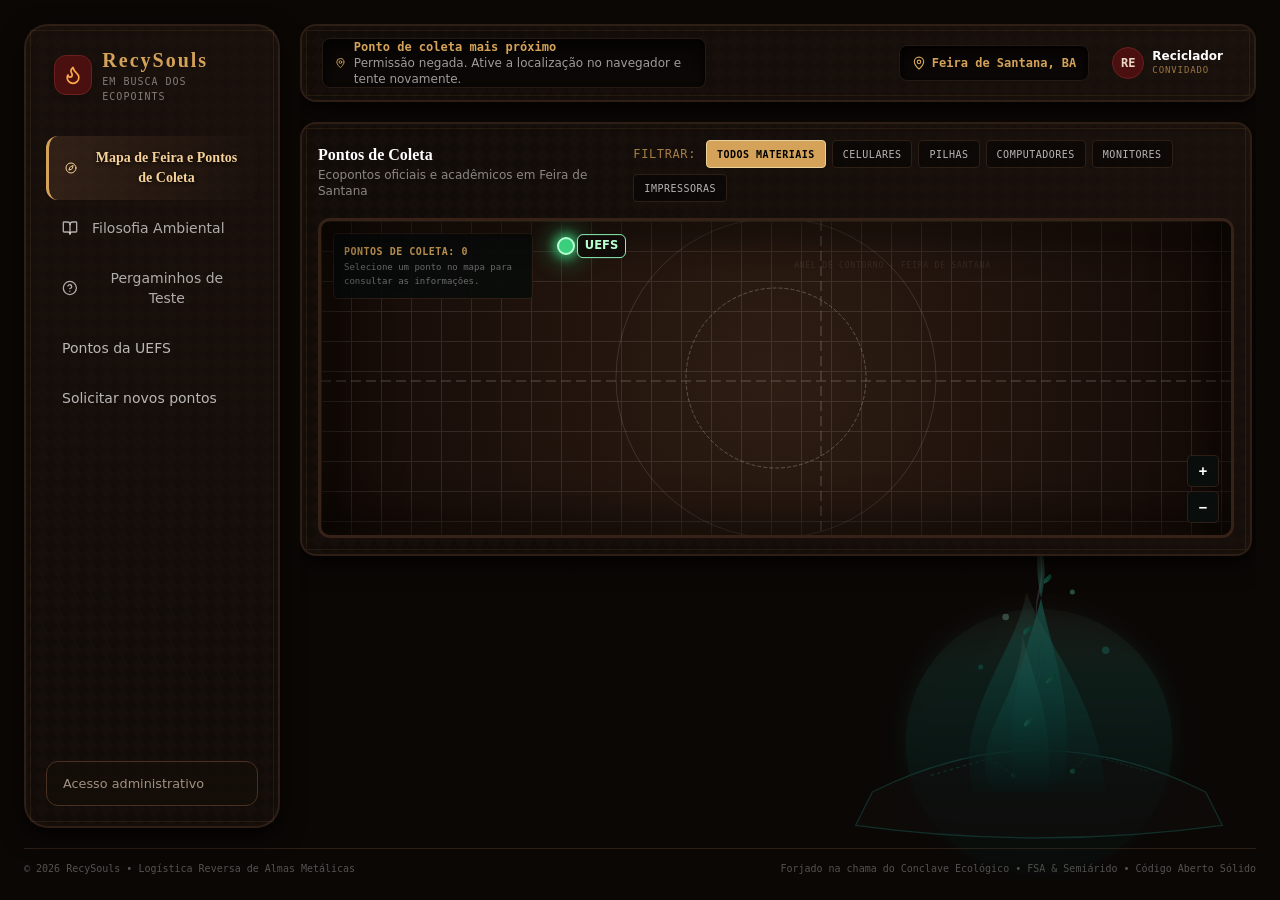
==== commit 375f0d89: "Modificações no mapa, retirada do cadastro e login, adição de sugestoes e adição do pavilhao" ====
--- a/index.html
+++ b/index.html
@@ -3,9 +3,32 @@
   <head>
     <meta charset="UTF-8" />
     <meta name="viewport" content="width=device-width, initial-scale=1.0" />
-    <title>RecySouls - Logística Reversa de Almas</title>
+    <title>RecySouls - Em busca dos ecopoints</title>
+    <script>
+      try {
+        const currentUser = JSON.parse(localStorage.getItem("ecomap_user") || "null");
+        const guestId = localStorage.getItem("recy_guest_user_id") || "user-guest";
+        const points = Number(currentUser?.pontuacao);
+        localStorage.setItem("recy_guest_user_id", guestId);
+        localStorage.setItem(
+          "ecomap_user",
+          JSON.stringify({
+            id: guestId,
+            nome: "Reciclador",
+            email: "",
+            pontuacao: Number.isFinite(points) ? points : 180,
+          }),
+        );
+        localStorage.setItem("ecomap_logged_in", "true");
+        sessionStorage.removeItem("recy_user_session");
+      } catch (error) {
+        console.error("Não foi possível iniciar o modo visitante:", error);
+      }
+    </script>
     <script type="module" crossorigin src="./assets/index-DYGy5Hjc.js"></script>
     <link rel="stylesheet" crossorigin href="./assets/index-yhm3DE7h.css">
+    <link rel="stylesheet" href="./assets/portal.css?v=16">
+    <script type="module" src="./assets/portal.js?v=16"></script>
   </head>
   <body>
     <div id="root"></div>
--- a/assets/portal.css
+++ b/assets/portal.css
@@ -0,0 +1,667 @@
+.recy-portal-backdrop {
+  position: fixed;
+  inset: 0;
+  z-index: 10000;
+  overflow-y: auto;
+  padding: 20px;
+  background: rgba(7, 5, 4, 0.99);
+  color: #ebd7c3;
+  font-family: inherit;
+}
+
+.recy-portal-page {
+  width: min(100%, 1100px);
+  margin: 0 auto;
+  padding: 20px;
+  border: 1px solid #4a3022;
+  border-radius: 18px;
+  background: #120c09;
+  box-shadow: 0 20px 80px #000;
+}
+
+.recy-portal-page h1,
+.recy-portal-page h2,
+.recy-portal-page h3 {
+  color: #d4a359;
+}
+
+.recy-portal-page h1 {
+  margin: 0 0 8px;
+  font-size: 1.45rem;
+}
+
+.recy-portal-page h2 {
+  margin: 22px 0 10px;
+  font-size: 1.1rem;
+}
+
+.recy-portal-page p {
+  line-height: 1.55;
+}
+
+.recy-portal-page button,
+.recy-portal-page input,
+.recy-portal-page select,
+.recy-portal-page textarea {
+  font: inherit;
+}
+
+.recy-portal-page button {
+  cursor: pointer;
+}
+
+.recy-portal-header,
+.recy-portal-row,
+.recy-portal-actions,
+.recy-portal-tabs {
+  display: flex;
+  align-items: center;
+  justify-content: space-between;
+  gap: 10px;
+}
+
+.recy-portal-header {
+  margin-bottom: 18px;
+  border-bottom: 1px solid #352319;
+  padding-bottom: 14px;
+}
+
+.recy-portal-actions,
+.recy-portal-tabs {
+  flex-wrap: wrap;
+  justify-content: flex-start;
+  margin: 12px 0;
+}
+
+.recy-portal-grid {
+  display: grid;
+  grid-template-columns: repeat(auto-fit, minmax(min(100%, 280px), 1fr));
+  gap: 14px;
+}
+
+.recy-portal-card {
+  border: 1px solid #3b291d;
+  border-radius: 12px;
+  padding: 14px;
+  background: #1a110a;
+}
+
+.recy-suggestion-form {
+  max-width: 720px;
+  margin: 0 auto 16px;
+  padding: clamp(18px, 4vw, 32px);
+}
+
+.recy-suggestion-question {
+  margin: 0 0 10px;
+  color: #d4a359;
+  font-size: clamp(1.2rem, 3vw, 1.65rem);
+  line-height: 1.35;
+}
+
+.recy-point-admin-section {
+  margin-top: 20px;
+  border: 1px solid #4a3022;
+  border-radius: 14px;
+  padding: 16px;
+  background: #120c09;
+}
+
+.recy-point-admin-heading {
+  display: flex;
+  align-items: center;
+  justify-content: space-between;
+  gap: 12px;
+  margin-bottom: 8px;
+  color: #d4a359;
+  font-size: 1.15rem;
+  font-weight: 700;
+}
+
+.recy-point-admin-heading h2 {
+  margin: 0;
+  font-size: inherit;
+}
+
+.recy-portal-empty {
+  grid-column: 1 / -1;
+  margin: 0;
+  border: 1px dashed #5a4935;
+  border-radius: 10px;
+  padding: 16px;
+  color: #ebd7c399;
+  text-align: center;
+}
+
+.recy-portal-field {
+  display: grid;
+  gap: 6px;
+  margin: 12px 0;
+  color: #d4a359;
+  font-size: 0.9rem;
+}
+
+.recy-portal-field input,
+.recy-portal-field select,
+.recy-portal-field textarea {
+  width: 100%;
+  border: 1px solid #4a3022;
+  border-radius: 8px;
+  padding: 10px;
+  background: #0b0705;
+  color: #ebd7c3;
+}
+
+.recy-portal-field textarea {
+  min-height: 90px;
+  resize: vertical;
+}
+
+.recy-material-options {
+  display: flex;
+  flex-wrap: wrap;
+  gap: 8px;
+}
+
+.recy-material-option {
+  display: inline-flex;
+  align-items: center;
+  gap: 7px;
+  border: 1px solid #4a3022;
+  border-radius: 7px;
+  padding: 7px 9px;
+  background: #0b0705;
+  color: #ebd7c3;
+  cursor: pointer;
+  font-size: 0.78rem;
+}
+
+.recy-material-option:has(input:checked) {
+  border-color: #d4a359;
+  background: #d4a35920;
+}
+
+.recy-material-option input {
+  accent-color: #d4a359;
+}
+
+.recy-material-category-controls {
+  display: flex;
+  flex-wrap: wrap;
+  align-items: center;
+  gap: 8px;
+  margin: 8px 0;
+}
+
+.recy-material-category-controls input {
+  border: 1px solid #4a3022;
+  border-radius: 8px;
+  padding: 9px;
+  background: #0b0705;
+  color: #ebd7c3;
+}
+
+.recy-portal-button {
+  border: 1px solid #7f5a2e;
+  border-radius: 8px;
+  padding: 9px 13px;
+  background: #2b1b0d;
+  color: #f1d5a4;
+}
+
+.recy-portal-button:hover {
+  background: #442b13;
+}
+
+.recy-portal-button-primary {
+  background: #d4a359;
+  color: #160e06;
+  font-weight: 700;
+}
+
+.recy-portal-button-danger {
+  border-color: #7e3434;
+  color: #ffcaca;
+}
+
+.recy-sidebar-admin-button {
+  width: 100%;
+  margin-top: 12px;
+  border: 1px solid #4a3022;
+  border-radius: 12px;
+  padding: 12px 16px;
+  background: rgba(20, 13, 8, 0.7);
+  color: rgba(235, 215, 195, 0.65);
+  font: inherit;
+  font-size: 0.8rem;
+  text-align: left;
+  transition: border-color 150ms ease, color 150ms ease, background 150ms ease;
+}
+
+.recy-sidebar-admin-button:hover {
+  border-color: #d4a359;
+  background: rgba(212, 163, 89, 0.08);
+  color: #d4a359;
+}
+
+.recy-portal-message {
+  margin: 12px 0;
+  border-left: 3px solid #d4a359;
+  padding: 9px 12px;
+  background: #21170e;
+}
+
+.recy-portal-message-error {
+  border-color: #e36f6f;
+  color: #ffd0d0;
+}
+
+.recy-portal-map {
+  position: relative;
+  min-height: 320px;
+  overflow: hidden;
+  border: 1px solid #5a4935;
+  border-radius: 12px;
+  background:
+    radial-gradient(circle at 50% 50%, transparent 0 90px, #a38b6230 91px 92px, transparent 93px 160px, #a38b6230 161px 162px, transparent 163px),
+    linear-gradient(90deg, transparent 49.8%, #ffffff30 50%, transparent 50.2%),
+    linear-gradient(transparent 49.8%, #ffffff30 50%, transparent 50.2%),
+    repeating-linear-gradient(0deg, #ffffff0b 0 1px, transparent 1px 30px),
+    repeating-linear-gradient(90deg, #ffffff0b 0 1px, transparent 1px 30px),
+    #15100c;
+  cursor: crosshair;
+}
+
+.recy-portal-map::after {
+  position: absolute;
+  top: 50%;
+  left: 5%;
+  width: 90%;
+  height: 3px;
+  transform: rotate(-3deg);
+  background: #0ea5e955;
+  content: "";
+}
+
+.recy-portal-map-label {
+  position: absolute;
+  z-index: 1;
+  top: 12px;
+  left: 12px;
+  color: #ebd7c3aa;
+  font-size: 0.72rem;
+  pointer-events: none;
+}
+
+.recy-portal-marker {
+  position: absolute;
+  z-index: 2;
+  width: 18px;
+  height: 18px;
+  transform: translate(-50%, -50%);
+  border: 2px solid #f7d27a;
+  border-radius: 50%;
+  background: #d4a359;
+  box-shadow: 0 0 7px 4px #d4a35999, 0 0 22px 9px #d4a35955;
+  cursor: pointer;
+}
+
+.recy-portal-marker-uefs {
+  border-color: #8af0b2;
+  background: #3bce7d;
+  box-shadow: 0 0 7px 4px #3bce7d99, 0 0 22px 9px #3bce7d55;
+}
+
+.recy-main-map-dragging {
+  cursor: grabbing !important;
+}
+
+.recy-main-map-dragging > .marker {
+  transition: none !important;
+}
+
+.recy-main-uefs-marker {
+  position: absolute;
+  width: 18px;
+  height: 18px;
+  transform: translate(-50%, -50%);
+  border: 2px solid #b8ffd0;
+  border-radius: 50%;
+  background: #3bce7d;
+  box-shadow: 0 0 8px 4px #3bce7d99, 0 0 22px 9px #3bce7d55;
+  color: transparent;
+  font-size: 0;
+  cursor: pointer;
+  pointer-events: auto;
+}
+
+.recy-main-uefs-marker::after {
+  position: absolute;
+  top: 50%;
+  left: 18px;
+  transform: translateY(-50%);
+  border: 1px solid #8af0b2;
+  border-radius: 6px;
+  padding: 4px 7px;
+  background: #100b08ed;
+  color: #b8ffd0;
+  content: "UEFS";
+  font-size: 0.72rem;
+  font-weight: 700;
+  line-height: 1.2;
+  white-space: nowrap;
+}
+
+.recy-uefs-map-frame {
+  position: relative;
+  overflow: hidden;
+  border: 1px solid #5a4935;
+  border-radius: 14px;
+  padding: 8px;
+  background:
+    repeating-linear-gradient(0deg, #ffffff08 0 1px, transparent 1px 30px),
+    repeating-linear-gradient(90deg, #ffffff08 0 1px, transparent 1px 30px),
+    #15100c;
+  box-shadow: inset 0 0 24px #d4a35912, 0 8px 26px #0008;
+}
+
+.recy-uefs-campus-map {
+  position: relative;
+  height: min(60vh, 600px);
+  min-height: 340px;
+  border: 1px solid #5a4935;
+  border-radius: 9px;
+  background: #15100c;
+  cursor: grab;
+  touch-action: none;
+}
+
+.recy-uefs-campus-map.recy-uefs-map-dragging {
+  cursor: grabbing;
+  user-select: none;
+}
+
+.recy-uefs-campus-map::after {
+  display: none;
+}
+
+.recy-uefs-map-content > svg {
+  display: block;
+  width: 1000px;
+  height: 600px;
+  pointer-events: none;
+}
+
+.recy-uefs-map-content {
+  position: absolute;
+  top: 50%;
+  left: 50%;
+  width: 1000px;
+  height: 600px;
+  transform: translate3d(
+      calc(-50% + var(--uefs-map-pan-x, 0px)),
+      calc(-50% + var(--uefs-map-pan-y, 0px)),
+      0
+    )
+    scale(var(--uefs-map-zoom, 1));
+  transform-origin: center;
+  transition: transform 180ms ease-out;
+  will-change: transform;
+}
+
+.recy-uefs-map-dragging .recy-uefs-map-content {
+  transition: none;
+}
+
+.recy-uefs-map-controls {
+  position: absolute;
+  z-index: 1001;
+  top: 12px;
+  right: 12px;
+  display: flex;
+  align-items: center;
+  gap: 4px;
+  border: 1px solid #5a4935;
+  border-radius: 8px;
+  padding: 5px;
+  background: #100b08ed;
+  box-shadow: 0 3px 12px #0009;
+}
+
+.recy-uefs-zoom-button,
+.recy-uefs-zoom-reset {
+  min-width: 32px;
+  min-height: 32px;
+  border: 1px solid #7f5a2e;
+  border-radius: 5px;
+  background: #2b1b0d;
+  color: #f1d5a4;
+  font: inherit;
+  font-weight: 700;
+}
+
+.recy-uefs-zoom-reset {
+  min-width: 48px;
+  padding: 0 6px;
+  font-size: 0.72rem;
+}
+
+.recy-uefs-zoom-level {
+  min-width: 42px;
+  color: #ebd7c3;
+  font-size: 0.75rem;
+  text-align: center;
+}
+
+.recy-uefs-zoom-button:hover:not(:disabled),
+.recy-uefs-zoom-reset:hover:not(:disabled) {
+  background: #442b13;
+}
+
+.recy-uefs-zoom-button:disabled,
+.recy-uefs-zoom-reset:disabled {
+  cursor: default;
+  opacity: 0.5;
+}
+
+.recy-uefs-zoom-button:focus-visible,
+.recy-uefs-zoom-reset:focus-visible {
+  outline: 2px solid #8af0b2;
+  outline-offset: 2px;
+}
+
+.recy-uefs-map-label {
+  top: 16px;
+  left: 62px;
+  z-index: 1000;
+  border: 1px solid #5a4935;
+  border-radius: 6px;
+  padding: 6px 8px;
+  background: #100b08e8;
+  color: #d4a359;
+  letter-spacing: 0.06em;
+}
+
+.recy-uefs-custom-marker {
+  z-index: 4;
+  margin: 0;
+  padding: 0;
+  transform: translate(-50%, -50%);
+}
+
+.recy-uefs-custom-marker-primary {
+  width: 22px;
+  height: 22px;
+}
+
+.recy-uefs-admin-map {
+  width: 100%;
+  height: auto;
+  min-height: 0;
+  aspect-ratio: 5 / 3;
+  overflow: hidden;
+  cursor: crosshair;
+  touch-action: manipulation;
+}
+
+.recy-uefs-admin-map::after {
+  display: none;
+}
+
+.recy-uefs-admin-map .recy-uefs-map-content {
+  inset: 0;
+  top: auto;
+  left: auto;
+  width: 100%;
+  height: 100%;
+  transform: none;
+  transition: none;
+}
+
+.recy-uefs-admin-map .recy-uefs-map-content > svg {
+  width: 100%;
+  height: 100%;
+}
+
+.recy-uefs-custom-marker::after {
+  position: absolute;
+  top: 50%;
+  left: 18px;
+  width: max-content;
+  transform: translateY(-50%);
+  border: 1px solid #8af0b2;
+  border-radius: 6px;
+  padding: 4px 7px;
+  background: #100b08ed;
+  box-shadow: 0 2px 8px #0009;
+  color: #b8ffd0;
+  content: attr(data-label);
+  font-size: 0.72rem;
+  font-weight: 700;
+  line-height: 1.2;
+  visibility: hidden;
+  opacity: 0;
+  pointer-events: none;
+  white-space: nowrap;
+  transition: opacity 120ms ease;
+}
+
+.recy-uefs-custom-marker[aria-pressed="true"]::after {
+  visibility: visible;
+  opacity: 1;
+}
+
+.recy-uefs-custom-marker:hover {
+  scale: 1.18;
+}
+
+.recy-uefs-custom-marker[aria-pressed="true"] {
+  border-color: #fff3cd;
+  box-shadow: 0 0 9px 5px #3bce7daa, 0 0 26px 12px #3bce7d66;
+}
+
+.recy-uefs-custom-marker:focus-visible {
+  outline: 3px solid #fff3cd;
+  outline-offset: 4px;
+}
+
+.recy-uefs-point-details {
+  margin: 14px 0;
+}
+
+.recy-uefs-point-details h3 {
+  margin-top: 0;
+}
+
+.recy-uefs-point-row {
+  display: flex;
+  align-items: center;
+  justify-content: space-between;
+  gap: 12px;
+}
+
+.recy-uefs-point-row h3 {
+  margin: 0;
+}
+
+.recy-uefs-campus-map + .recy-portal-legend {
+  color: #ebd7c3aa;
+}
+
+.recy-uefs-attribution-link {
+  position: absolute;
+  z-index: 1000;
+  bottom: 8px;
+  left: 12px;
+  border: 1px solid #5a4935;
+  border-radius: 5px;
+  padding: 3px 6px;
+  background: #100b08e8;
+  color: #d4a359;
+  font-size: 0.65rem;
+  text-decoration: none;
+}
+
+.recy-uefs-attribution-link:hover {
+  color: #f1d5a4;
+  text-decoration: underline;
+}
+
+.recy-portal-marker-selection {
+  border-color: #fff;
+  background: #fff;
+  box-shadow: 0 0 9px 5px #ffffffbb, 0 0 25px 11px #ffffff66;
+  pointer-events: none;
+}
+
+.recy-portal-legend {
+  display: flex;
+  flex-wrap: wrap;
+  gap: 14px;
+  margin: 10px 0;
+  color: #ebd7c3aa;
+  font-size: 0.8rem;
+}
+
+.recy-portal-muted {
+  color: #ebd7c399;
+}
+
+.recy-portal-nav-button {
+  width: 100%;
+  border: 0;
+  background: transparent;
+  color: rgb(255 255 255 / 70%);
+  text-align: left;
+}
+
+.recy-portal-nav-button:hover {
+  background: rgb(255 255 255 / 7%);
+  color: #d4a359;
+}
+
+@media (max-width: 600px) {
+  .recy-portal-backdrop {
+    padding: 8px;
+  }
+
+  .recy-portal-page {
+    padding: 14px;
+  }
+
+  .recy-point-admin-heading {
+    align-items: flex-start;
+    flex-direction: column;
+  }
+
+  .recy-portal-header {
+    align-items: flex-start;
+  }
+
+  .recy-uefs-custom-marker::after {
+    top: -8px;
+    left: 50%;
+    transform: translate(-50%, -100%);
+  }
+
+}
